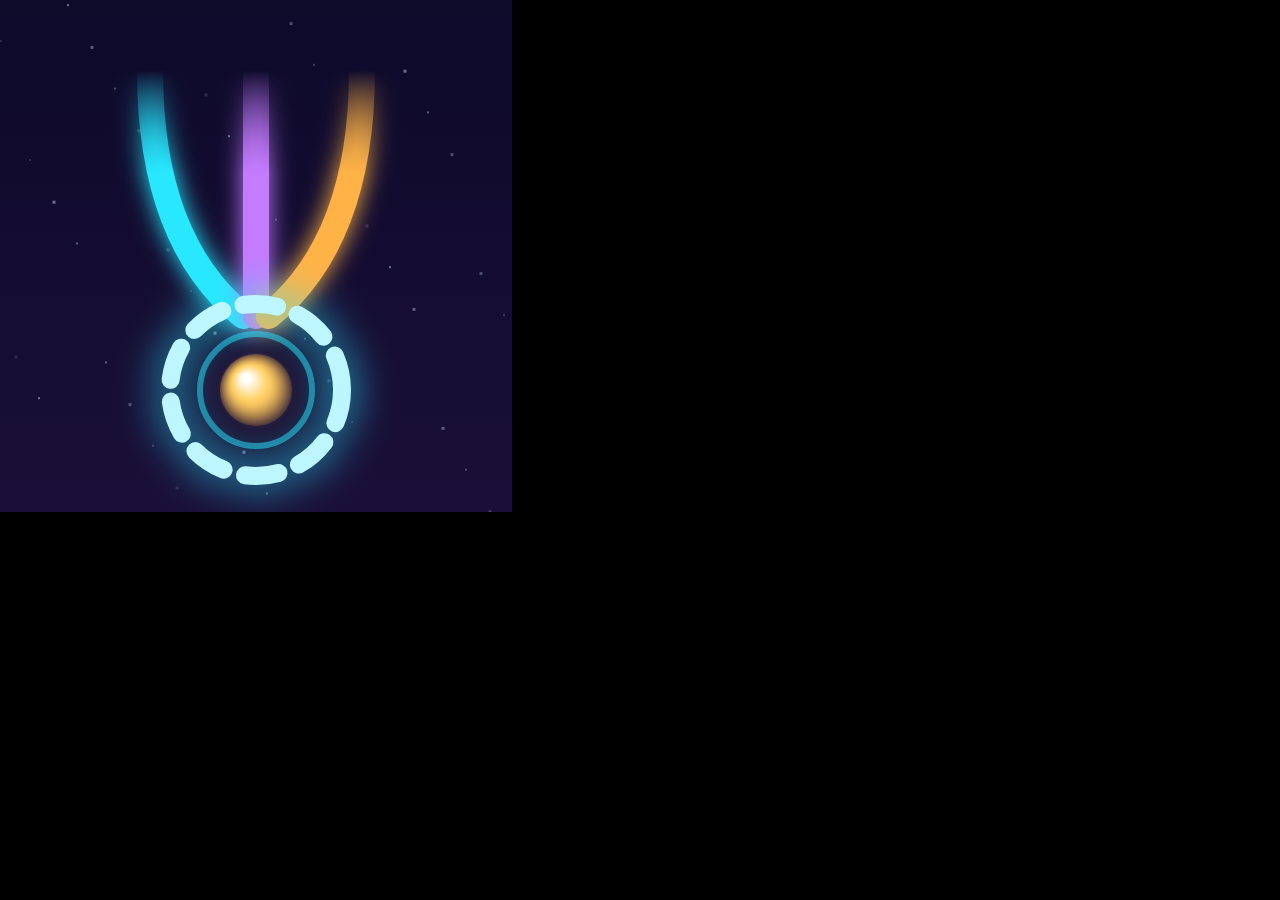
==== icon.html @ 232cdf09 "GATEWAY 합류 관문 — 원터치 관제 게임 첫 구현 - 3레인 큐 + 단일 게이트 코어 로직 (전환 페널티, 구사일생 x2, 콤보 x3) - Canvas 네온 렌더러: 파티클/" ====
<!DOCTYPE html>
<!-- 아이콘 생성용 (배포 불필요) — 512x512 캔버스를 스크린샷 → sips로 192/180 다운스케일 -->
<html>
<head><meta charset="UTF-8"><style>*{margin:0;padding:0}body{background:#000}canvas{display:block}</style></head>
<body>
<canvas id="c" width="512" height="512"></canvas>
<script>
const ctx = document.getElementById('c').getContext('2d');
const S = 512, cx = S / 2;

// 배경 (마스커블 대비 풀블리드 그라데이션)
const bg = ctx.createLinearGradient(0, 0, 0, S);
bg.addColorStop(0, '#0d0a2a');
bg.addColorStop(1, '#1a0f38');
ctx.fillStyle = bg;
ctx.fillRect(0, 0, S, S);

// 별
for (let i = 0; i < 40; i++) {
  const x = (i * 137.5) % S, y = (i * 89.3 + 40) % S;
  ctx.fillStyle = `rgba(200,220,255,${0.15 + (i % 5) * 0.08})`;
  ctx.fillRect(x, y, 2 + (i % 2), 2 + (i % 2));
}

// 세 레인 (위에서 게이트로 수렴) — 콘텐츠는 중앙 80% 안에
const gateY = 330, laneTop = 70;
const laneCols = ['#27e8ff', '#c47bff', '#ffb347'];
const laneXs = [150, 256, 362];
ctx.lineCap = 'round';
laneXs.forEach((x, i) => {
  const g = ctx.createLinearGradient(0, laneTop, 0, gateY);
  g.addColorStop(0, laneCols[i] + '00');
  g.addColorStop(0.4, laneCols[i]);
  g.addColorStop(1, laneCols[i]);
  ctx.strokeStyle = g;
  ctx.lineWidth = 26;
  ctx.shadowColor = laneCols[i]; ctx.shadowBlur = 24;
  ctx.beginPath();
  ctx.moveTo(x, laneTop);
  ctx.quadraticCurveTo(x, gateY - 90, cx + (x - cx) * 0.12, gateY - 14);
  ctx.stroke();
});
ctx.shadowBlur = 0;

// 게이트 링
ctx.save();
ctx.shadowColor = '#27e8ff'; ctx.shadowBlur = 40;
ctx.strokeStyle = '#bdf6ff';
ctx.lineWidth = 18;
ctx.setLineDash([34, 22]);
ctx.beginPath(); ctx.arc(cx, gateY + 60, 86, 0, 7); ctx.stroke();
ctx.restore();
ctx.strokeStyle = 'rgba(39,232,255,0.5)';
ctx.lineWidth = 6;
ctx.beginPath(); ctx.arc(cx, gateY + 60, 56, 0, 7); ctx.stroke();

// 링 속 오브
const og = ctx.createRadialGradient(cx - 10, gateY + 48, 4, cx, gateY + 60, 38);
og.addColorStop(0, '#ffffff');
og.addColorStop(0.4, '#ffd166');
og.addColorStop(1, 'rgba(255,179,71,0.1)');
ctx.shadowColor = '#ffd166'; ctx.shadowBlur = 36;
ctx.fillStyle = og;
ctx.beginPath(); ctx.arc(cx, gateY + 60, 36, 0, 7); ctx.fill();
ctx.shadowBlur = 0;
</script>
</body>
</html>
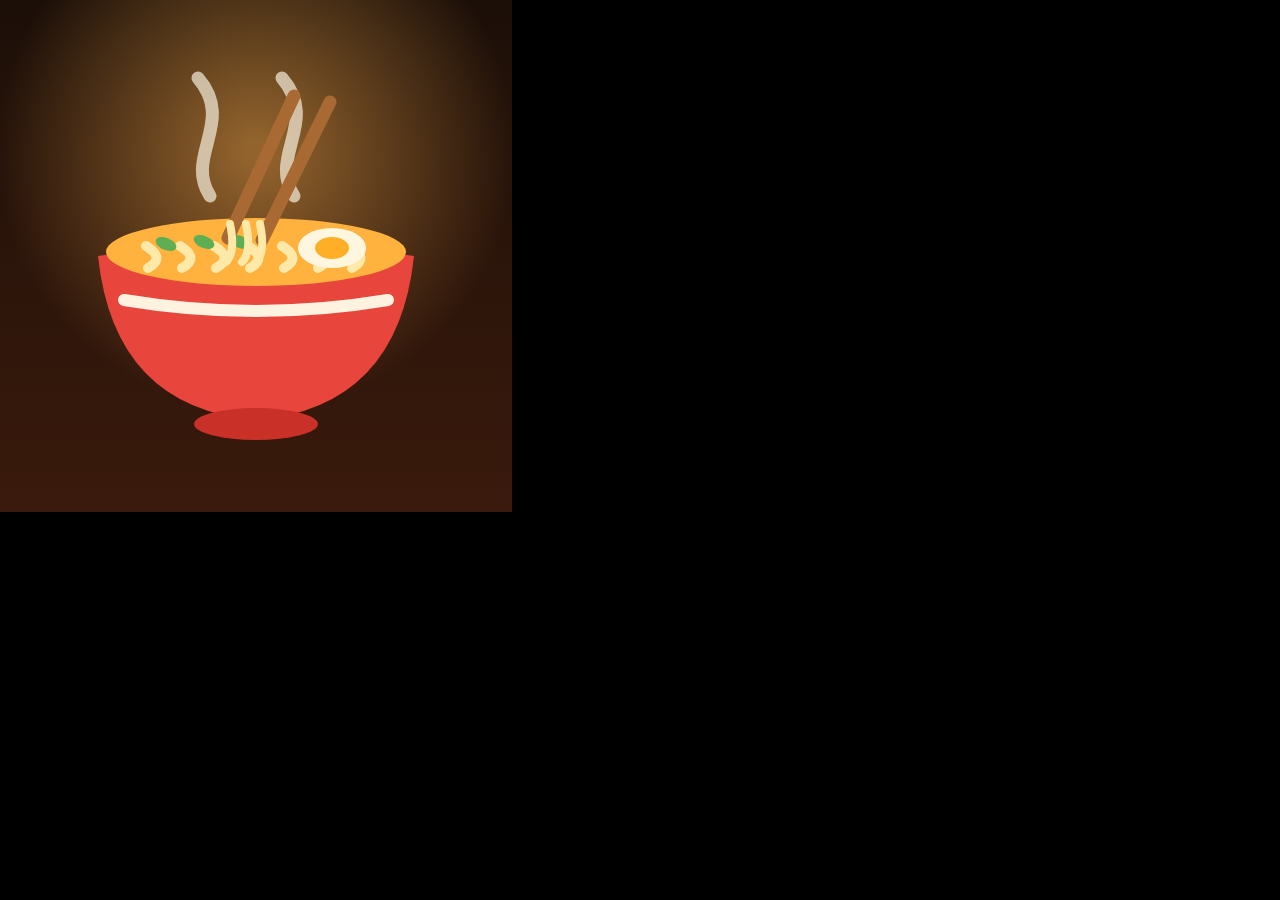
==== commit 4c309d2a: "라면집 사장님 리스킨 — 추상 메커닉에 픽션 입히기 - 오브 → 표정 있는 손님 (혼밥러/커플/단체, 줄 찰수록 분노) - 게이트 → 사장님 서빙 창구 🍜, 점수 → 매출(원) -" ====
--- a/icon.html
+++ b/icon.html
@@ -8,61 +8,92 @@
 const ctx = document.getElementById('c').getContext('2d');
 const S = 512, cx = S / 2;
 
-// 배경 (마스커블 대비 풀블리드 그라데이션)
+// 배경 — 밤거리 포장마차 온기
 const bg = ctx.createLinearGradient(0, 0, 0, S);
-bg.addColorStop(0, '#0d0a2a');
-bg.addColorStop(1, '#1a0f38');
+bg.addColorStop(0, '#1c0f08');
+bg.addColorStop(1, '#3a1a0c');
 ctx.fillStyle = bg;
 ctx.fillRect(0, 0, S, S);
 
-// 별
-for (let i = 0; i < 40; i++) {
-  const x = (i * 137.5) % S, y = (i * 89.3 + 40) % S;
-  ctx.fillStyle = `rgba(200,220,255,${0.15 + (i % 5) * 0.08})`;
-  ctx.fillRect(x, y, 2 + (i % 2), 2 + (i % 2));
+// 등불 글로우
+const lg = ctx.createRadialGradient(cx, 150, 10, cx, 150, 260);
+lg.addColorStop(0, 'rgba(255,180,80,0.5)');
+lg.addColorStop(1, 'rgba(255,180,80,0)');
+ctx.fillStyle = lg;
+ctx.fillRect(0, 0, S, S);
+
+// 김 (그릇 위 두 줄기)
+ctx.strokeStyle = 'rgba(255,250,235,0.65)';
+ctx.lineCap = 'round';
+ctx.lineWidth = 13;
+[-46, 38].forEach((dx, i) => {
+  ctx.beginPath();
+  ctx.moveTo(cx + dx, 196);
+  ctx.bezierCurveTo(cx + dx - 26, 156, cx + dx + 26, 122, cx + dx - 12, 78);
+  ctx.stroke();
+});
+
+// 그릇 (빨간 사발)
+ctx.fillStyle = '#e8453c';
+ctx.beginPath();
+ctx.moveTo(cx - 158, 256);
+ctx.quadraticCurveTo(cx, 230, cx + 158, 256);
+ctx.quadraticCurveTo(cx + 142, 408, cx, 420);
+ctx.quadraticCurveTo(cx - 142, 408, cx - 158, 256);
+ctx.fill();
+// 그릇 무늬 띠
+ctx.strokeStyle = '#fff3df';
+ctx.lineWidth = 12;
+ctx.beginPath();
+ctx.moveTo(cx - 132, 300);
+ctx.quadraticCurveTo(cx, 322, cx + 132, 300);
+ctx.stroke();
+// 굽
+ctx.fillStyle = '#c93128';
+ctx.beginPath();
+ctx.ellipse(cx, 424, 62, 16, 0, 0, 7);
+ctx.fill();
+
+// 국물
+ctx.fillStyle = '#ffb23e';
+ctx.beginPath();
+ctx.ellipse(cx, 252, 150, 34, 0, 0, 7);
+ctx.fill();
+
+// 면발 (구불구불)
+ctx.strokeStyle = '#ffe9a8';
+ctx.lineWidth = 10;
+for (let i = -3; i <= 3; i++) {
+  ctx.beginPath();
+  ctx.moveTo(cx + i * 34 - 8, 246);
+  ctx.quadraticCurveTo(cx + i * 34 + 12, 258, cx + i * 34 - 6, 268);
+  ctx.stroke();
 }
 
-// 세 레인 (위에서 게이트로 수렴) — 콘텐츠는 중앙 80% 안에
-const gateY = 330, laneTop = 70;
-const laneCols = ['#27e8ff', '#c47bff', '#ffb347'];
-const laneXs = [150, 256, 362];
-ctx.lineCap = 'round';
-laneXs.forEach((x, i) => {
-  const g = ctx.createLinearGradient(0, laneTop, 0, gateY);
-  g.addColorStop(0, laneCols[i] + '00');
-  g.addColorStop(0.4, laneCols[i]);
-  g.addColorStop(1, laneCols[i]);
-  ctx.strokeStyle = g;
-  ctx.lineWidth = 26;
-  ctx.shadowColor = laneCols[i]; ctx.shadowBlur = 24;
+// 계란 노른자 + 파
+ctx.fillStyle = '#fff6e0';
+ctx.beginPath(); ctx.ellipse(cx + 76, 248, 34, 20, 0, 0, 7); ctx.fill();
+ctx.fillStyle = '#ffae27';
+ctx.beginPath(); ctx.ellipse(cx + 76, 248, 17, 11, 0, 0, 7); ctx.fill();
+ctx.fillStyle = '#5fae53';
+[-90, -52, -16].forEach((dx) => {
+  ctx.beginPath(); ctx.ellipse(cx + dx, 244 + (dx % 3) * 2, 11, 6, 0.4, 0, 7); ctx.fill();
+});
+
+// 젓가락 (면 들어올림)
+ctx.strokeStyle = '#a86a32';
+ctx.lineWidth = 13;
+ctx.beginPath(); ctx.moveTo(cx + 38, 96); ctx.lineTo(cx - 28, 238); ctx.stroke();
+ctx.beginPath(); ctx.moveTo(cx + 74, 102); ctx.lineTo(cx + 6, 240); ctx.stroke();
+// 들린 면발
+ctx.strokeStyle = '#ffe9a8';
+ctx.lineWidth = 8;
+[-16, 0, 14].forEach((dx) => {
   ctx.beginPath();
-  ctx.moveTo(x, laneTop);
-  ctx.quadraticCurveTo(x, gateY - 90, cx + (x - cx) * 0.12, gateY - 14);
+  ctx.moveTo(cx - 10 + dx, 224);
+  ctx.quadraticCurveTo(cx - 4 + dx, 252, cx - 14 + dx, 262);
   ctx.stroke();
 });
-ctx.shadowBlur = 0;
-
-// 게이트 링
-ctx.save();
-ctx.shadowColor = '#27e8ff'; ctx.shadowBlur = 40;
-ctx.strokeStyle = '#bdf6ff';
-ctx.lineWidth = 18;
-ctx.setLineDash([34, 22]);
-ctx.beginPath(); ctx.arc(cx, gateY + 60, 86, 0, 7); ctx.stroke();
-ctx.restore();
-ctx.strokeStyle = 'rgba(39,232,255,0.5)';
-ctx.lineWidth = 6;
-ctx.beginPath(); ctx.arc(cx, gateY + 60, 56, 0, 7); ctx.stroke();
-
-// 링 속 오브
-const og = ctx.createRadialGradient(cx - 10, gateY + 48, 4, cx, gateY + 60, 38);
-og.addColorStop(0, '#ffffff');
-og.addColorStop(0.4, '#ffd166');
-og.addColorStop(1, 'rgba(255,179,71,0.1)');
-ctx.shadowColor = '#ffd166'; ctx.shadowBlur = 36;
-ctx.fillStyle = og;
-ctx.beginPath(); ctx.arc(cx, gateY + 60, 36, 0, 7); ctx.fill();
-ctx.shadowBlur = 0;
 </script>
 </body>
 </html>
